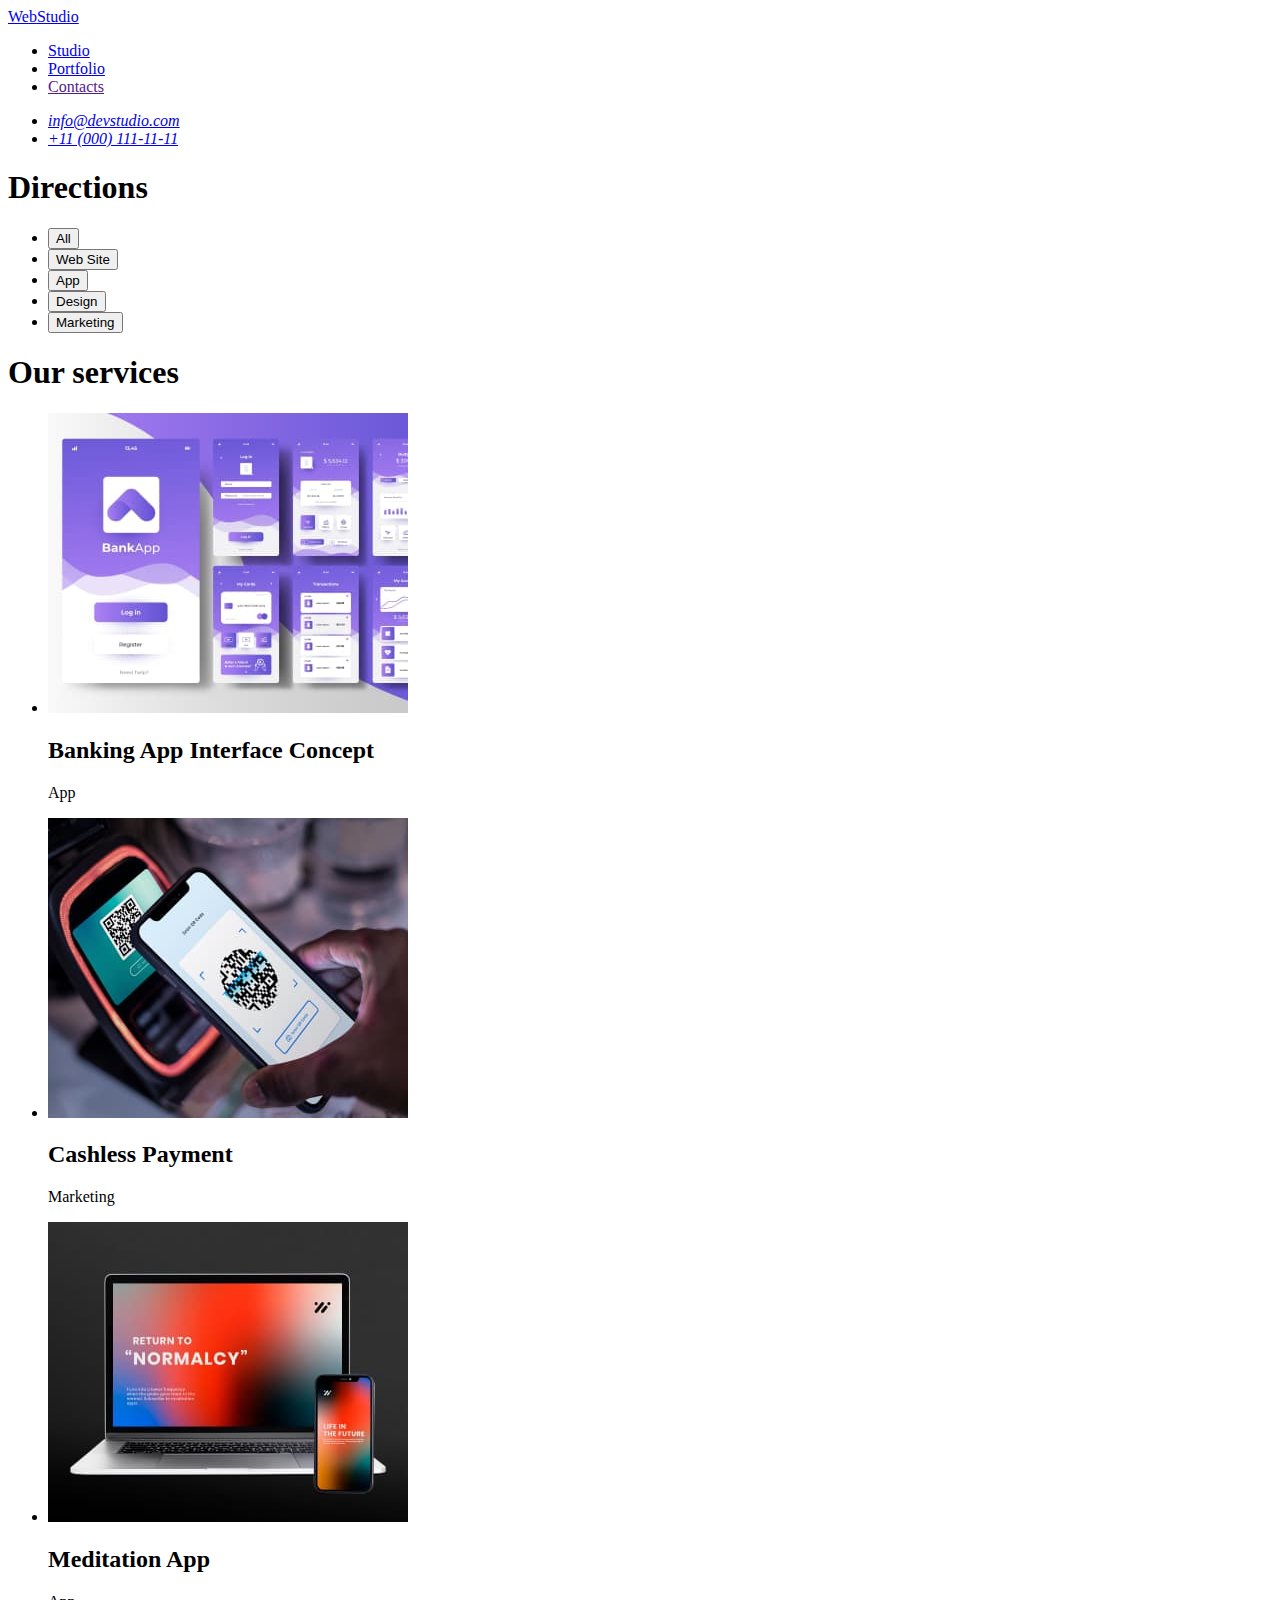
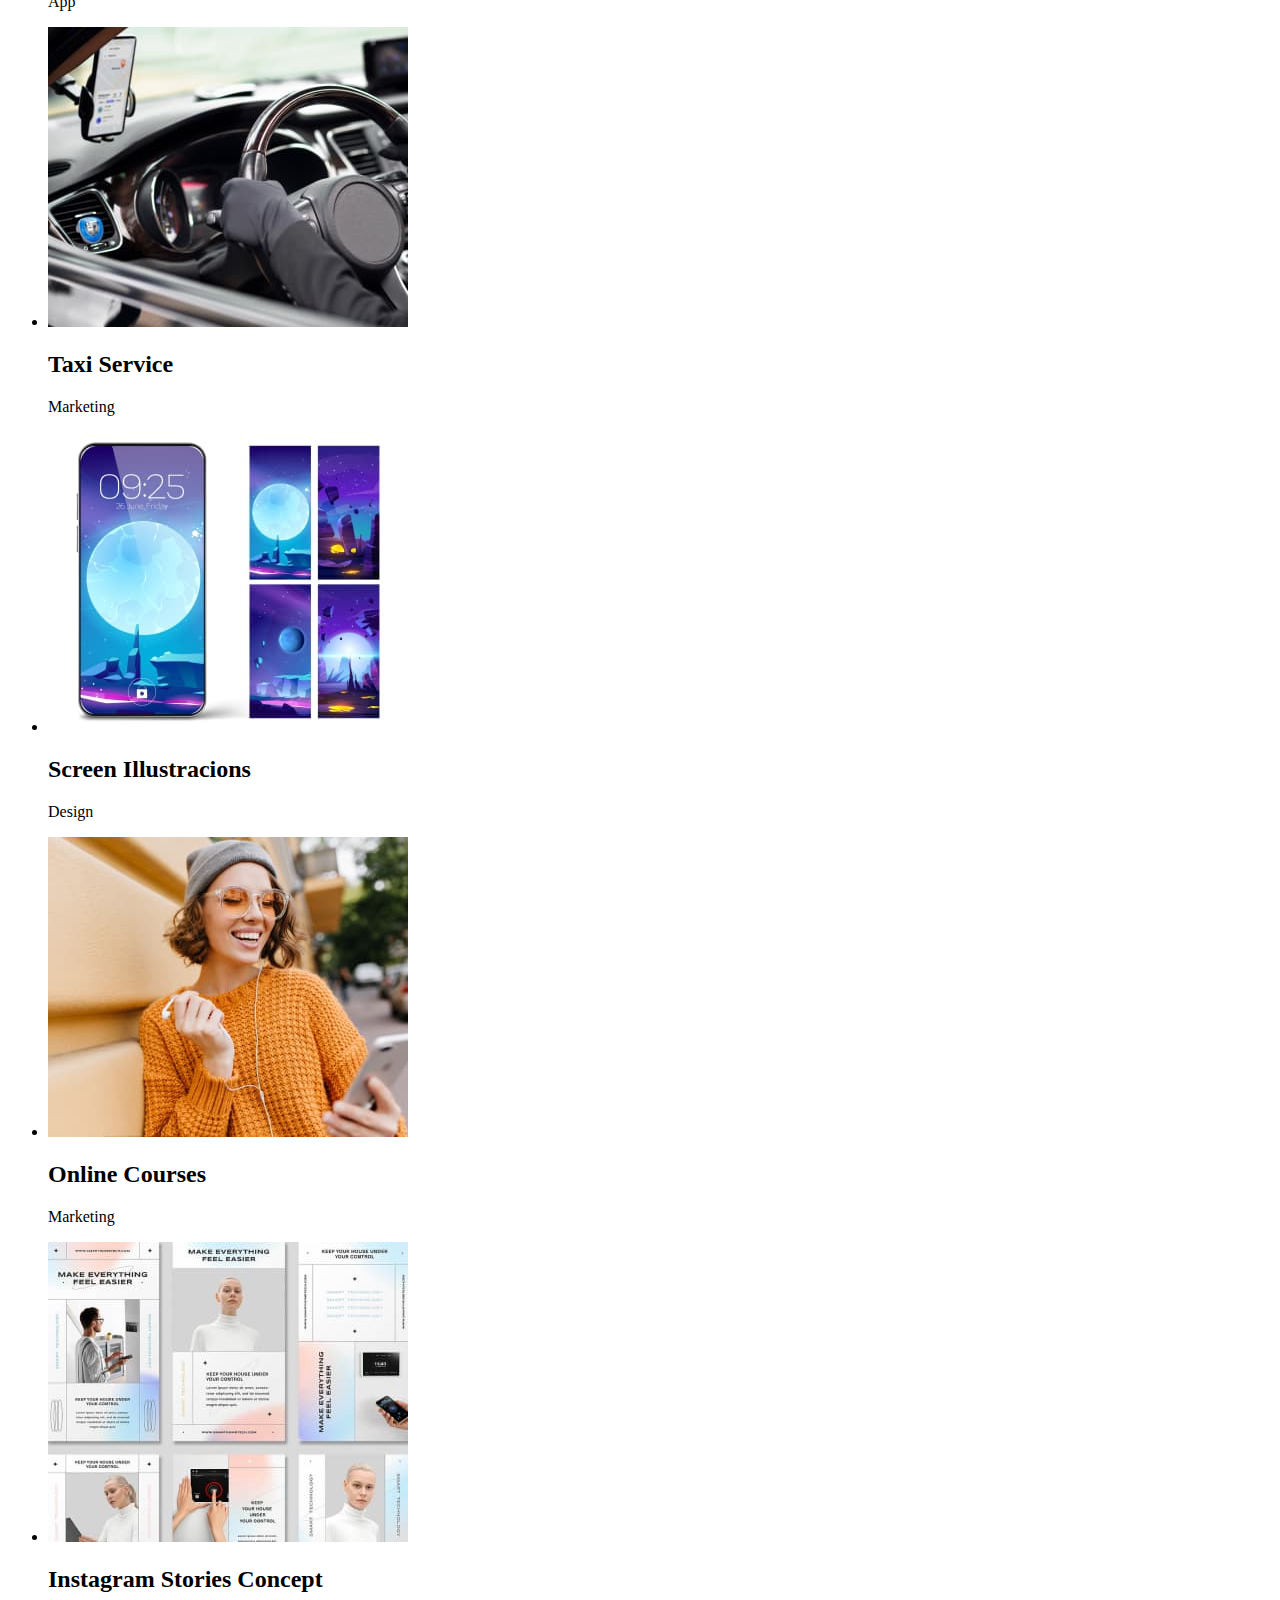
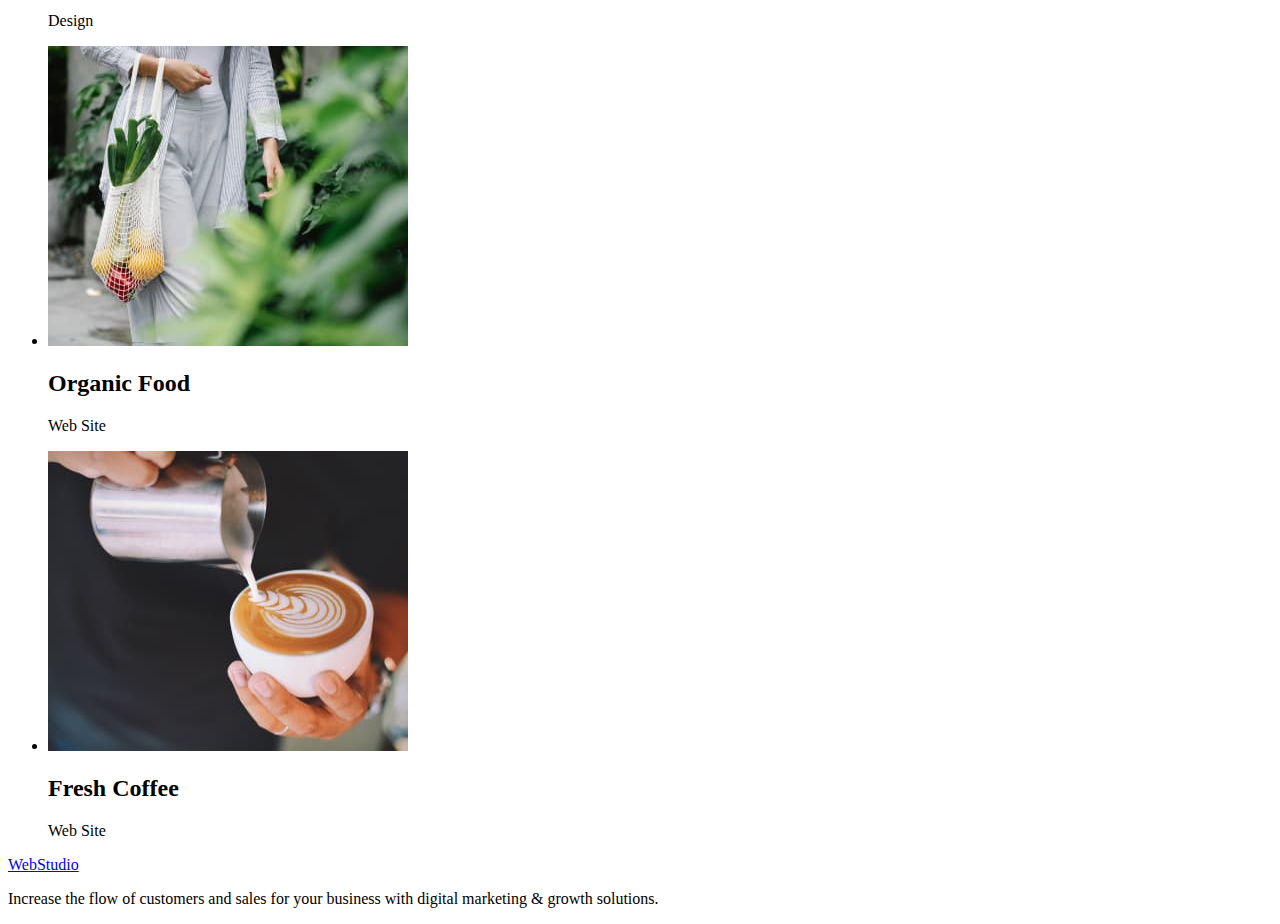
==== portfolio.html @ a250170c "Сreate portfolio.html" ====
<!DOCTYPE html>
<html lang="en">
  <head>
    <meta charset="UTF-8" />
    <meta name="viewport" content="width=device-width, initial-scale=1.0" />
    <title>Document</title>
    <link rel="stylesheet" href="./css/styles.css" />
  </head>
  <body>
    <header>
      <nav>
        <a href="./index.html"><span>Web</span>Studio</a>

        <ul>
          <li><a href="./studio.html">Studio</a></li>
          <li><a href="./portfolio.html">Portfolio</a></li>
          <li><a href="">Contacts</a></li>
        </ul>
      </nav>
      <address>
        <ul>
          <li><a href="mailto:info@devstudio.com">info@devstudio.com</a></li>
          <li><a href="tel:+110001111111">+11 (000) 111-11-11</a></li>
        </ul>
      </address>
    </header>

    <main>
      <section>
        <h1>Directions</h1>
        <ul>
          <li>
            <button type="button">All</button>
          </li>
          <li>
            <button type="button">Web Site</button>
          </li>
          <li>
            <button type="button">App</button>
          </li>
          <li>
            <button type="button">Design</button>
          </li>
          <li>
            <button type="button">Marketing</button>
          </li>
        </ul>
      </section>

      <section>
        <h1>Our services</h1>
        <ul>
          <li>
            <img
              src="./images/baic.jpg"
              alt="Banking App Interface Concept"
              width="360"
              height="300"
            />
            <h2>Banking App Interface Concept</h2>
            <p>App</p>
          </li>
          <li>
            <img
              src="./images/cp.jpg"
              alt="Cashless Payment"
              width="360"
              height="300"
            />
            <h2>Cashless Payment</h2>
            <p>Marketing</p>
          </li>
          <li>
            <img
              src="./images/ma.jpg"
              alt="Meditation App"
              width="360"
              height="300"
            />
            <h2>Meditation App</h2>
            <p>App</p>
          </li>
          <li>
            <img
              src="./images/ts.jpg"
              alt="Taxi Service"
              width="360"
              height="300"
            />
            <h2>Taxi Service</h2>
            <p>Marketing</p>
          </li>
          <li>
            <img
              src="./images/si.jpg"
              alt="Screen Illustracions"
              width="360"
              height="300"
            />
            <h2>Screen Illustracions</h2>
            <p>Design</p>
          </li>
          <li>
            <img
              src="./images/oc.jpg"
              alt="Online Courses"
              width="360"
              height="300"
            />
            <h2>Online Courses</h2>
            <p>Marketing</p>
          </li>
          <li>
            <img
              src="./images/isc.jpg"
              alt="Instagram Stories Concept"
              width="360"
              height="300"
            />
            <h2>Instagram Stories Concept</h2>
            <p>Design</p>
          </li>
          <li>
            <img
              src="./images/of.jpg"
              alt="Organic Food"
              width="360"
              height="300"
            />
            <h2>Organic Food</h2>
            <p>Web Site</p>
          </li>
          <li>
            <img
              src="./images/fc.jpg"
              alt="Fresh Coffee"
              width="360"
              height="300"
            />
            <h2>Fresh Coffee</h2>
            <p>Web Site</p>
          </li>
        </ul>
      </section>
    </main>

    <footer>
      <a href="./index.html"><span>Web</span>Studio</a>
      <p>
        Increase the flow of customers and sales for your business with digital
        marketing & growth solutions.
      </p>
    </footer>
  </body>
</html>
---- css/styles.css ----
body {
}
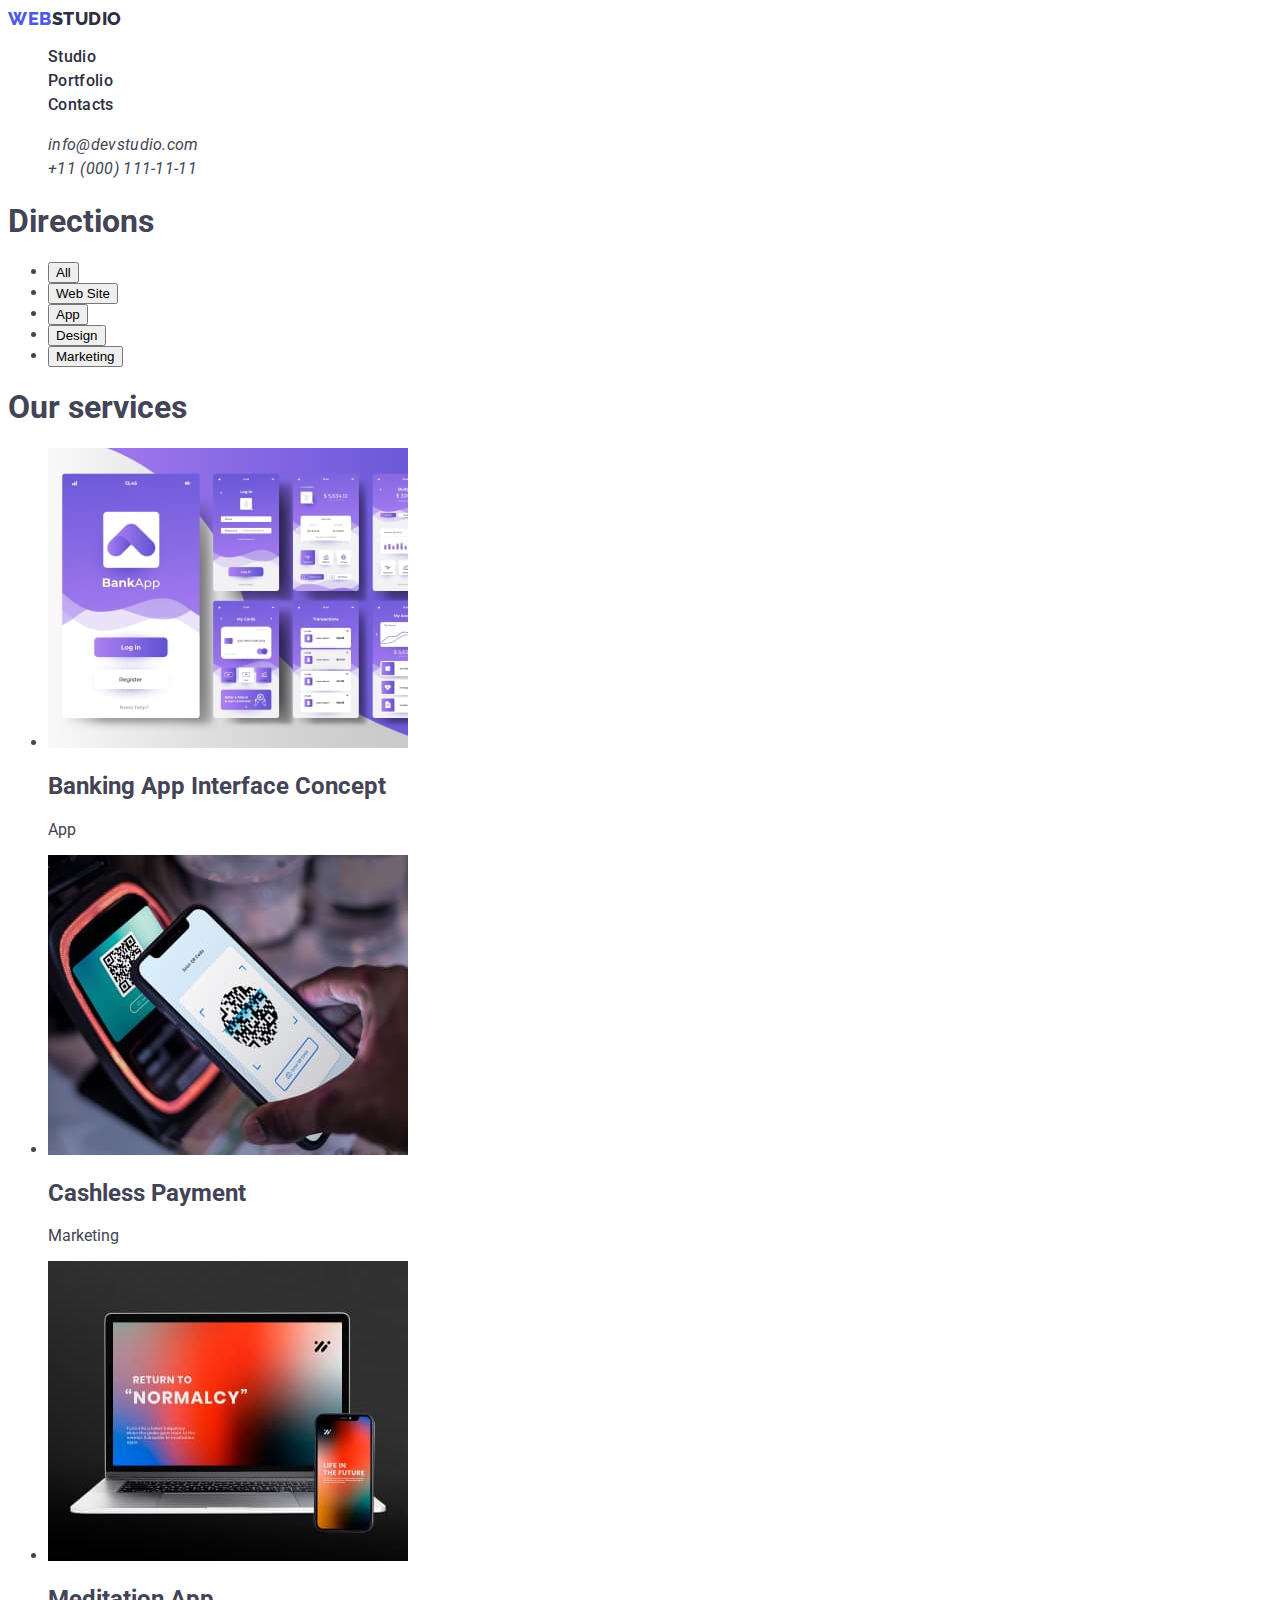
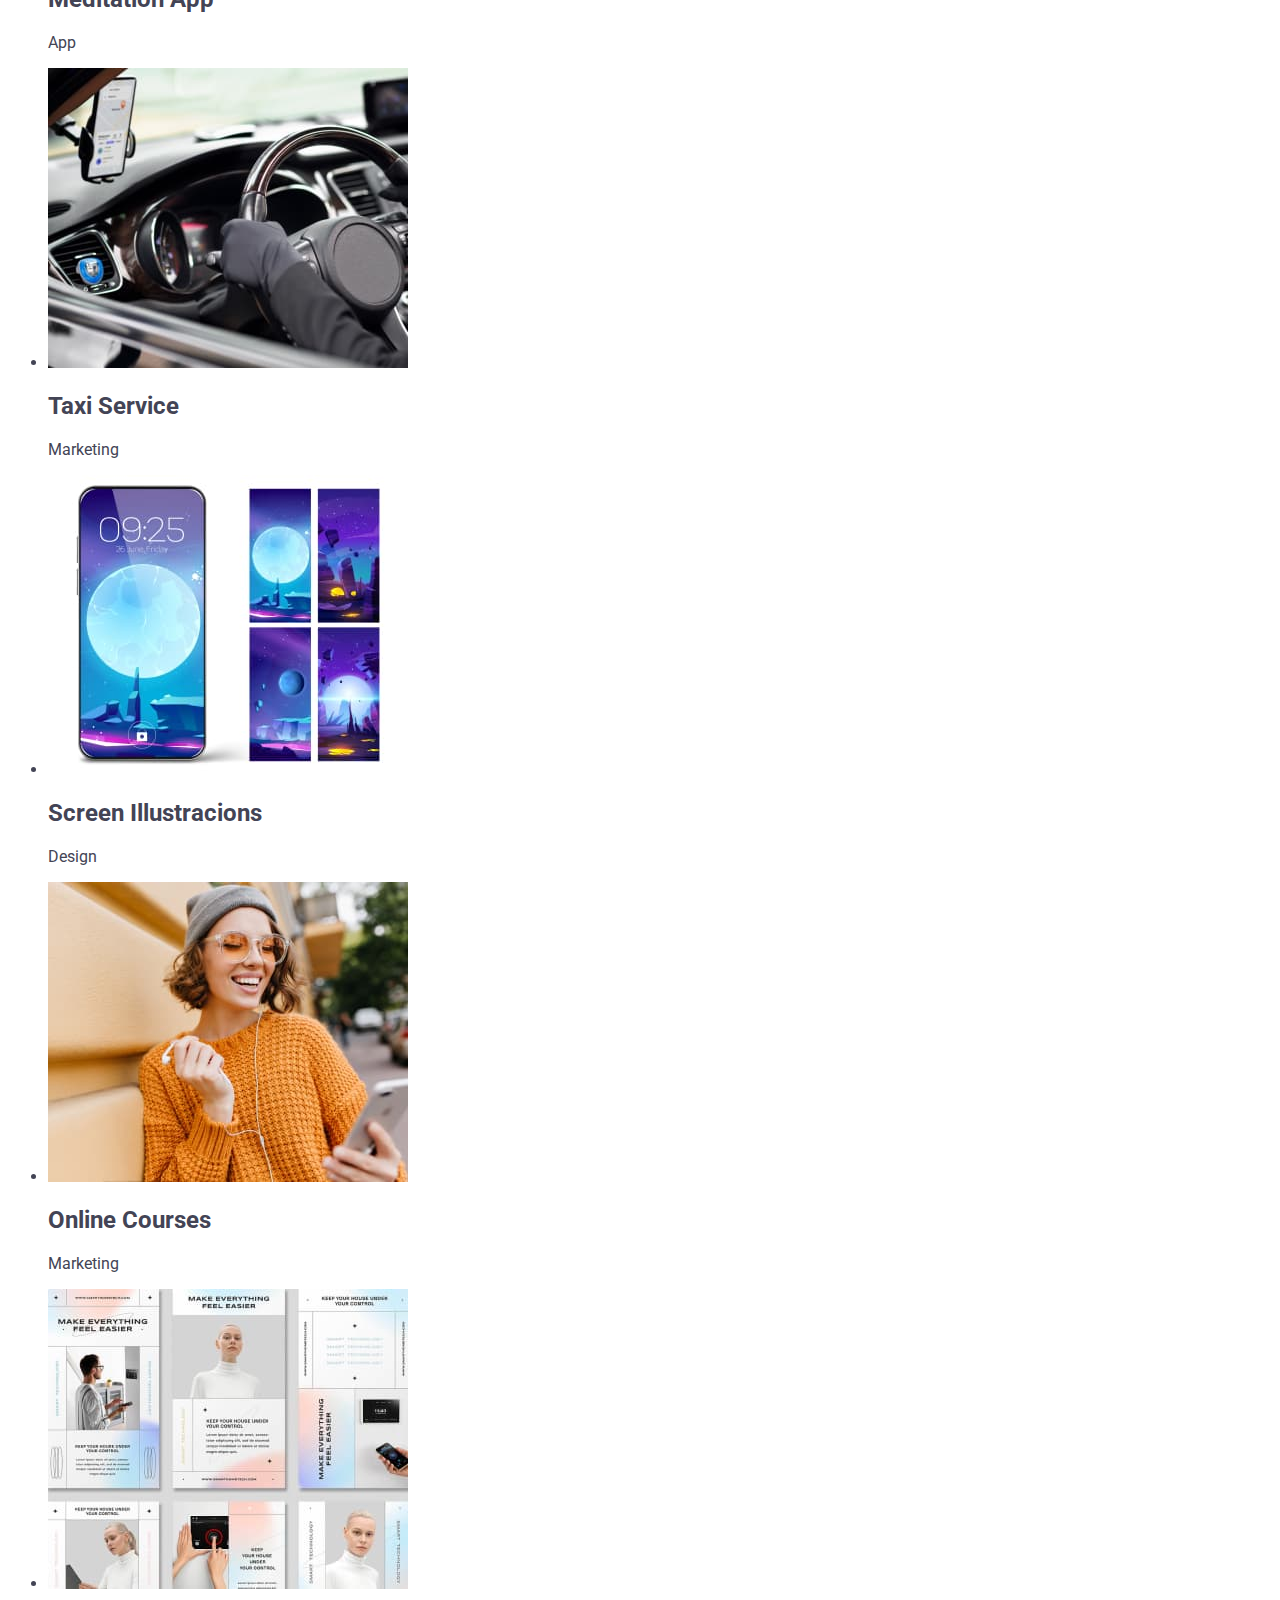
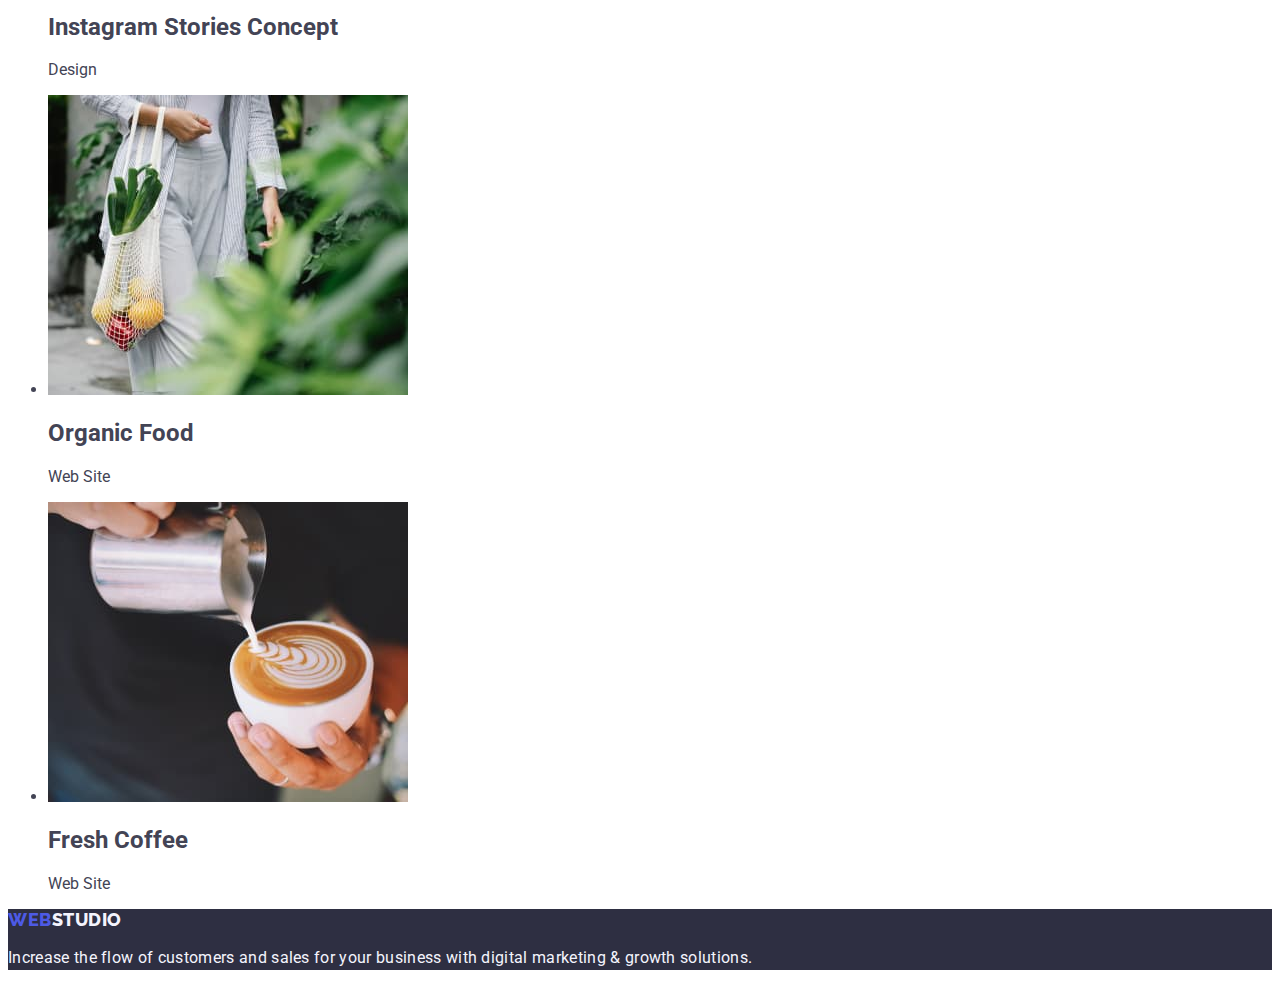
==== commit 7ae00ccd: "Update portfolio.html" ====
--- a/portfolio.html
+++ b/portfolio.html
@@ -4,23 +4,38 @@
     <meta charset="UTF-8" />
     <meta name="viewport" content="width=device-width, initial-scale=1.0" />
     <title>Document</title>
+    <link rel="preconnect" href="https://fonts.googleapis.com" />
+    <link rel="preconnect" href="https://fonts.gstatic.com" crossorigin />
+    <link
+      href="https://fonts.googleapis.com/css2?family=Raleway:wght@800&family=Roboto:wght@400;500;700;900&display=swap"
+      rel="stylesheet"
+    />
     <link rel="stylesheet" href="./css/styles.css" />
   </head>
   <body>
     <header>
       <nav>
-        <a href="./index.html"><span>Web</span>Studio</a>
-
-        <ul>
-          <li><a href="./studio.html">Studio</a></li>
-          <li><a href="./portfolio.html">Portfolio</a></li>
-          <li><a href="">Contacts</a></li>
+        <a href="./index.html" class="logo-first link"
+          >Web<span class="spanh">Studio</span></a
+        >
+        <ul class="nav-site list">
+          <li><a href="./index.html" class="link">Studio</a></li>
+          <li>
+            <a href="./portfolio.html" class="link">Portfolio</a>
+          </li>
+          <li><a href="" class="link">Contacts</a></li>
         </ul>
       </nav>
-      <address>
-        <ul>
-          <li><a href="mailto:info@devstudio.com">info@devstudio.com</a></li>
-          <li><a href="tel:+110001111111">+11 (000) 111-11-11</a></li>
+      <address class="addres">
+        <ul class="list">
+          <li>
+            <a href="mailto:info@devstudio.com" class="link"
+              >info@devstudio.com</a
+            >
+          </li>
+          <li>
+            <a href="tel:+110001111111" class="link">+11 (000) 111-11-11</a>
+          </li>
         </ul>
       </address>
     </header>
@@ -45,9 +60,7 @@
             <button type="button">Marketing</button>
           </li>
         </ul>
-      </section>
 
-      <section>
         <h1>Our services</h1>
         <ul>
           <li>
@@ -144,9 +157,11 @@
       </section>
     </main>
 
-    <footer>
-      <a href="./index.html"><span>Web</span>Studio</a>
-      <p>
+    <footer class="footer-list">
+      <a href="./index.html" class="logo-second link"
+        >Web<span class="spanf">Studio</span></a
+      >
+      <p class="paragraph">
         Increase the flow of customers and sales for your business with digital
         marketing & growth solutions.
       </p>
--- a/css/styles.css
+++ b/css/styles.css
@@ -1,2 +1,166 @@
+:root {
+  --primary-text-color: #2e2f42;
+}
+
 body {
+  color: #434455;
+  background-color: #ffffff;
+  font-family: 'Roboto', sans-serif;
 }
+
+.list {
+  list-style: none;
+}
+.link {
+  text-decoration: none;
+}
+
+/* Header */
+
+.logo-first {
+  color: #4d5ae5;
+  font-family: 'Raleway', sans-serif;
+  font-weight: 800;
+  font-size: 18px;
+  line-height: 1.17;
+  letter-spacing: 0.03em;
+  text-transform: uppercase;
+}
+.logo-first .spanh {
+  color: #2e2f42;
+}
+
+/* Nav */
+
+.nav-site .link {
+  color: #2e2f42;
+  font-weight: 500;
+  font-size: 16px;
+  line-height: 1.5;
+  letter-spacing: 0.02em;
+}
+.nav-site .link:hover,
+.nav-site .link:focus {
+  color: #404bbf;
+}
+
+/* Address */
+
+.addres .link {
+  color: #434455;
+  font-size: 16px;
+  line-height: 1.5;
+  letter-spacing: 0.02em;
+}
+.addres address {
+  font-style: normal;
+}
+.addres .link:hover,
+.addres .link:focus {
+  color: #404bbf;
+}
+
+/* Hero */
+
+.hero {
+  background-color: #2e2f42;
+}
+.hero-title {
+  color: #ffffff;
+  font-size: 56px;
+  line-height: 1.07;
+  text-align: center;
+  letter-spacing: 0.02em;
+}
+.button {
+  color: #ffffff;
+  background-color: #4d5ae5;
+  font-family: 'Roboto', sans-serif;
+  font-weight: 500;
+  font-size: 16px;
+  line-height: 1.5;
+  letter-spacing: 0.04em;
+  cursor: pointer;
+}
+.button:hover,
+.button:focus {
+  background-color: #404bbf;
+}
+
+/* Section-first */
+
+.information .title {
+  color: var(--primary-text-color);
+  font-weight: 500;
+  font-size: 20px;
+  line-height: 1.2;
+  letter-spacing: 0.02em;
+}
+.information .text {
+  font-size: 16px;
+  line-height: 1.5;
+  letter-spacing: 0.02em;
+}
+
+/* Section-second */
+
+.work-title {
+  color: var(--primary-text-color);
+  font-size: 36px;
+  line-height: 1.11;
+  text-align: center;
+  letter-spacing: 0.02em;
+  text-transform: capitalize;
+}
+
+/* Section-third */
+
+.team {
+  background-color: #f4f4fd;
+}
+.team .team-title {
+  font-size: 36px;
+  line-height: 1.11;
+  text-align: center;
+  letter-spacing: 0.02em;
+  text-transform: capitalize;
+  color: var(--primary-text-color);
+}
+.ourteam-icon {
+  background-color: #ffffff;
+}
+.ourteam-icon .title {
+  font-weight: 500;
+  font-size: 20px;
+  line-height: 1.2;
+  letter-spacing: 0.02em;
+  color: var(--primary-text-color);
+}
+.ourteam-icon .text {
+  font-size: 16px;
+  line-height: 1.5;
+  letter-spacing: 0.02em;
+}
+/* Footer */
+
+.footer-list {
+  background-color: #2e2f42;
+}
+
+.logo-second {
+  color: #4d5ae5;
+  font-family: 'Raleway', sans-serif;
+  font-weight: 800;
+  font-size: 18px;
+  line-height: 1.17;
+  letter-spacing: 0.03em;
+  text-transform: uppercase;
+}
+.logo-second .spanf {
+  color: #f4f4fd;
+}
+.paragraph {
+  color: #f4f4fd;
+  line-height: 1.5;
+  letter-spacing: 0.02em;
+}
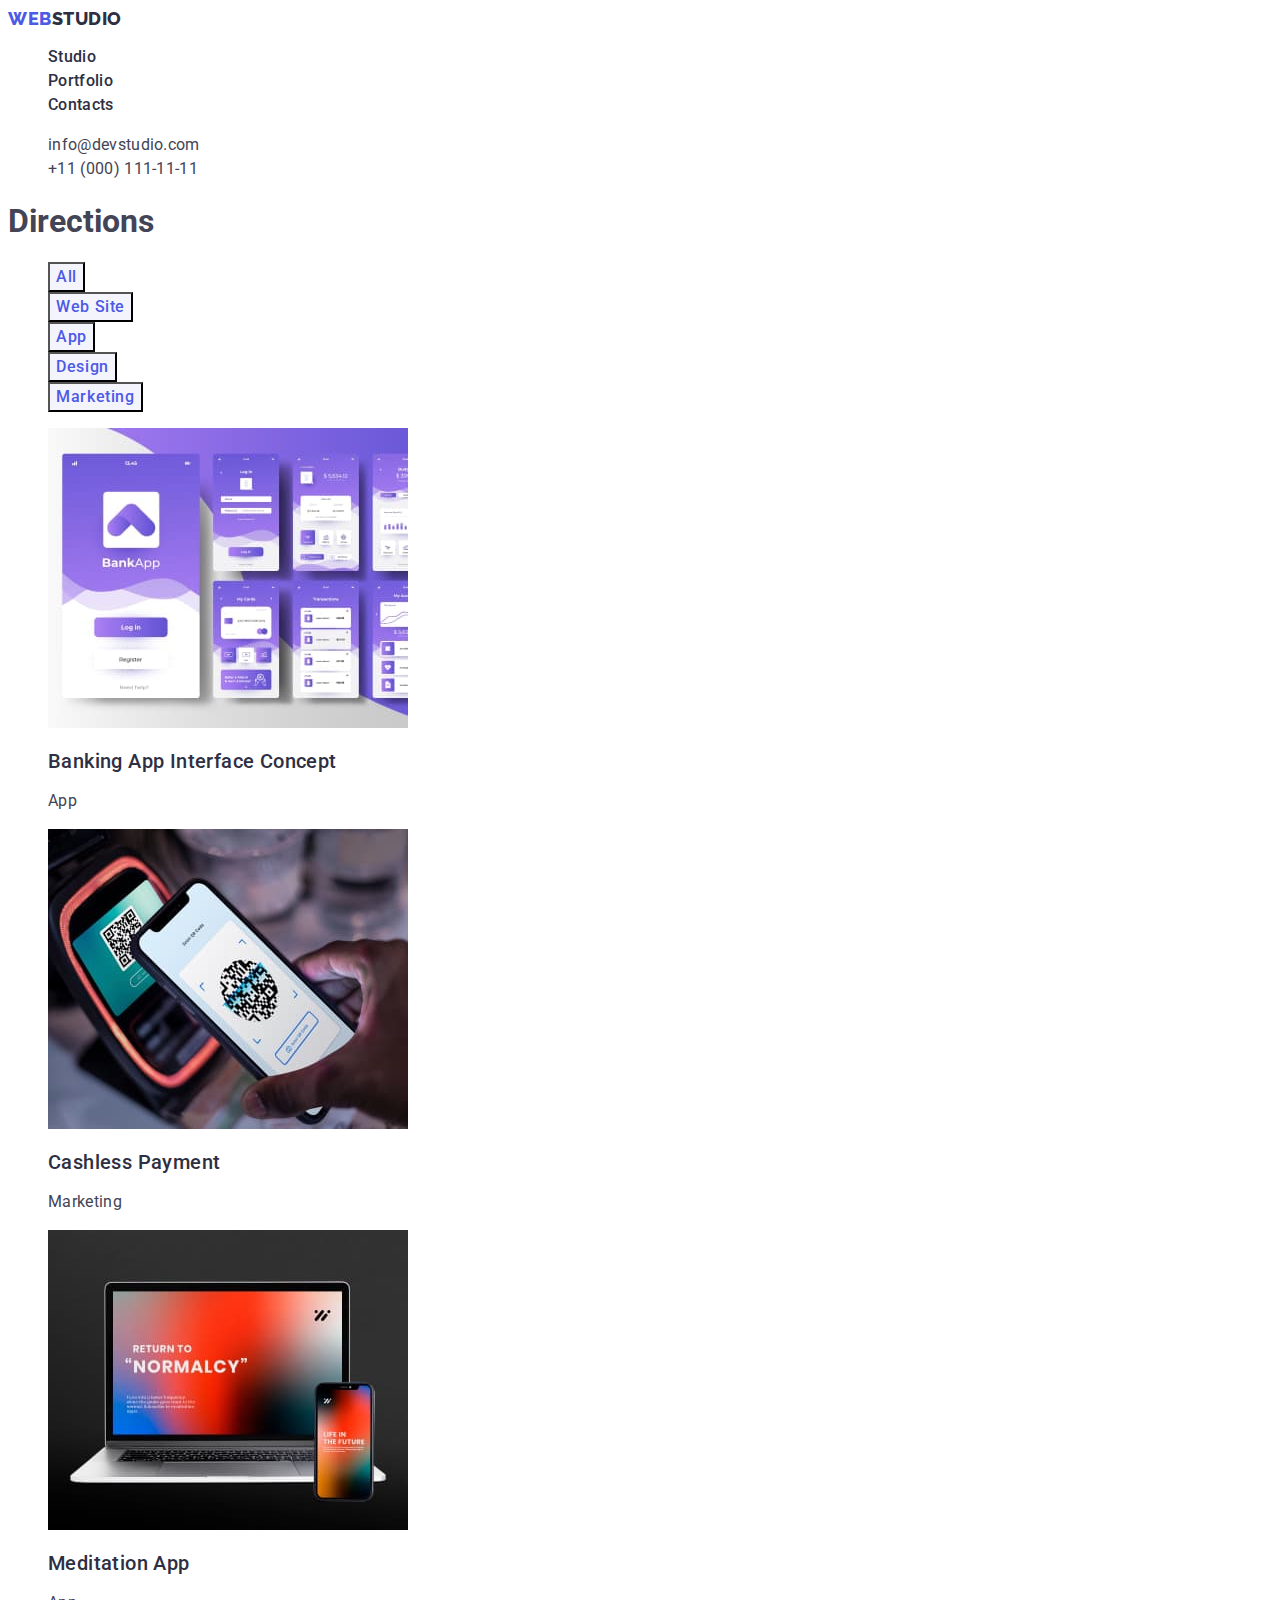
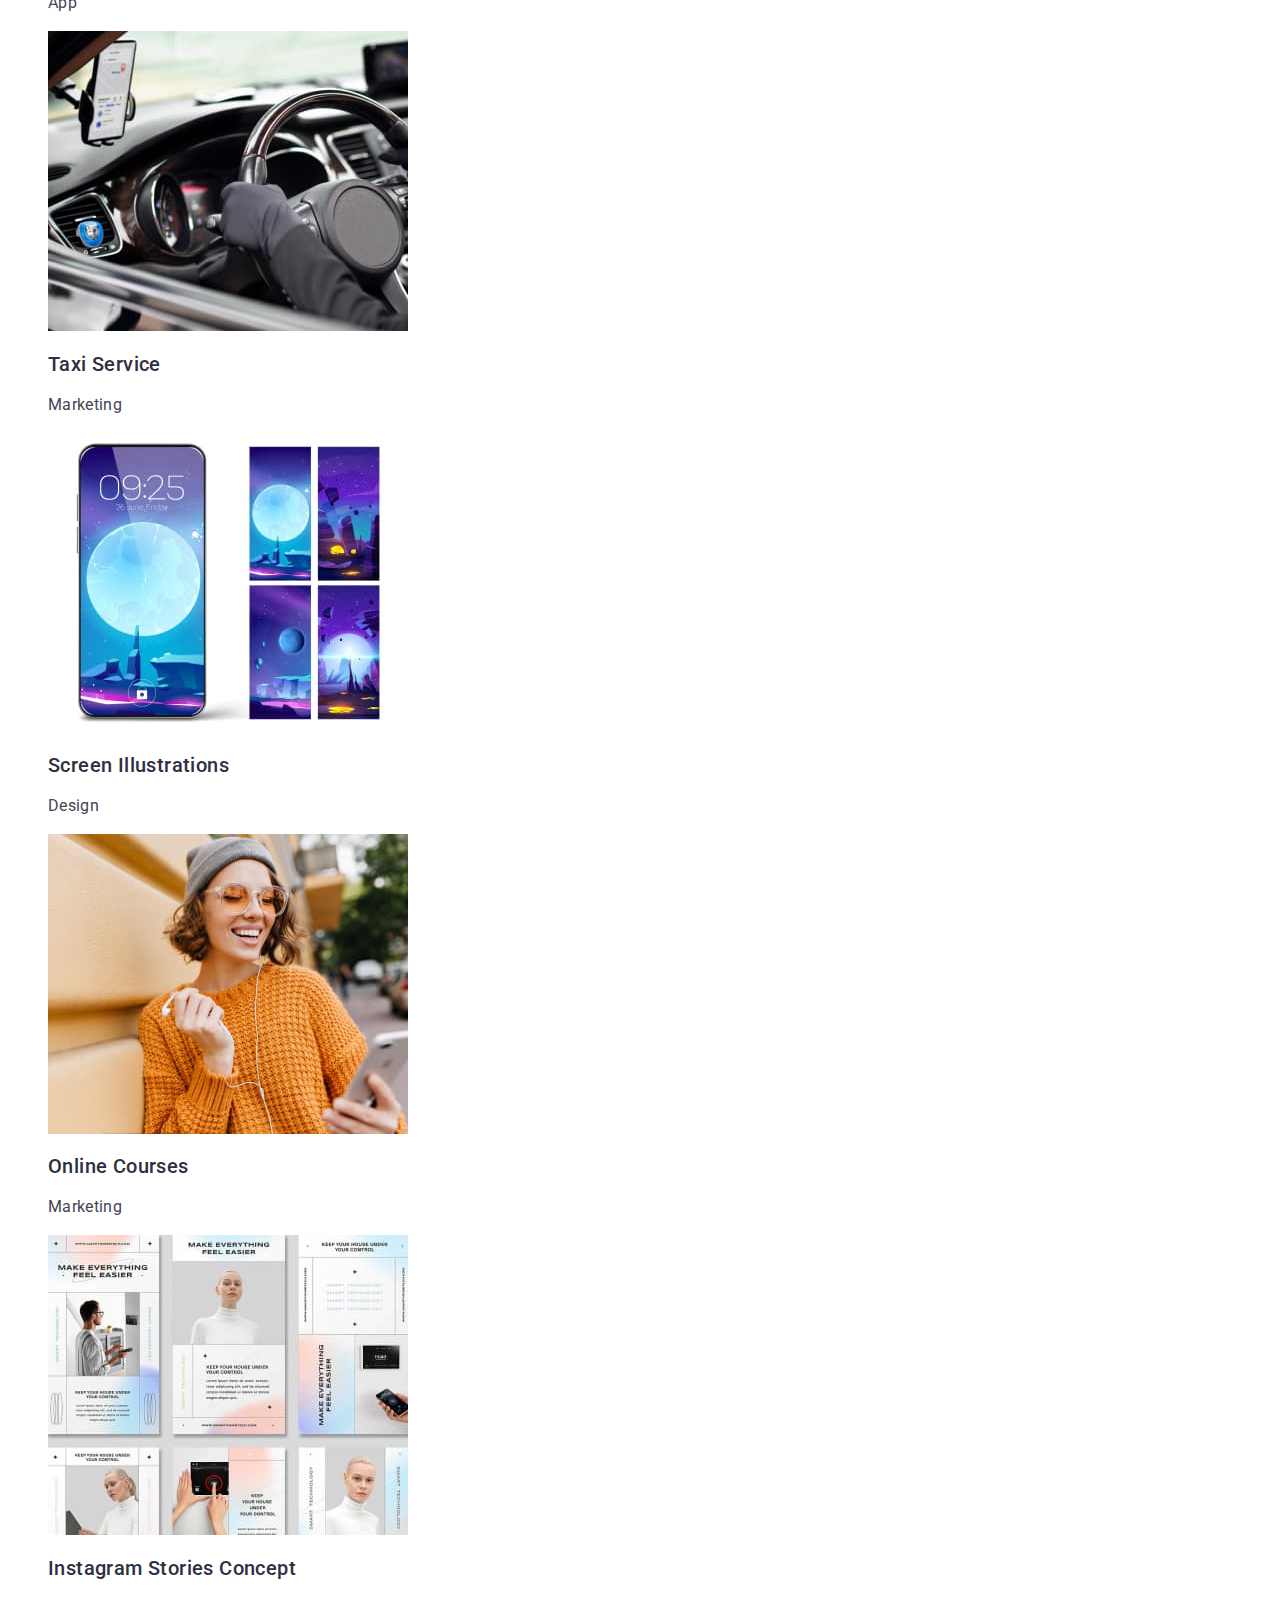
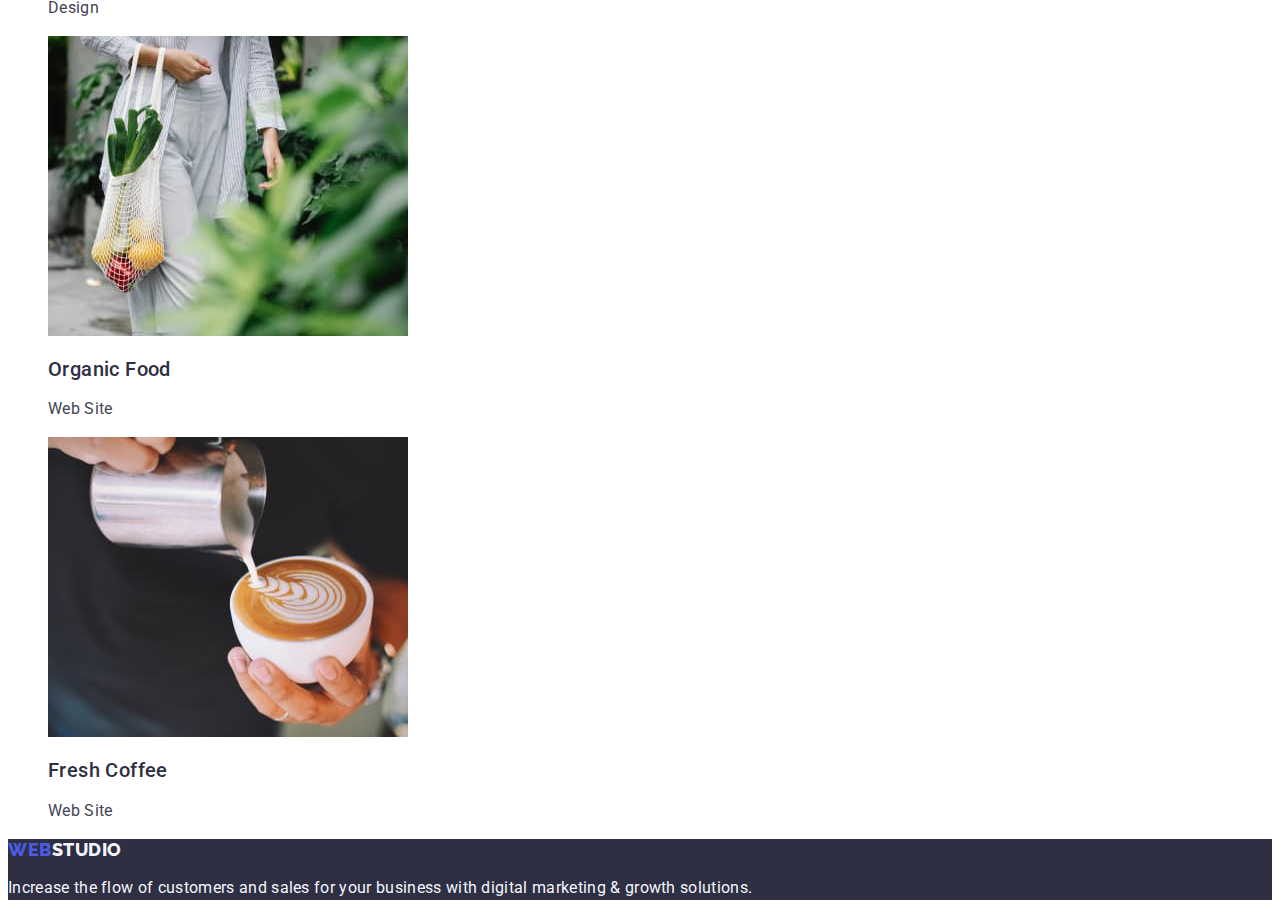
==== commit cea42f94: "update text and h2" ====
--- a/portfolio.html
+++ b/portfolio.html
@@ -43,115 +43,131 @@
     <main>
       <section>
         <h1>Directions</h1>
-        <ul>
+        <ul class="list">
           <li>
-            <button type="button">All</button>
+            <button type="button" class="button-portfolio">All</button>
           </li>
           <li>
-            <button type="button">Web Site</button>
+            <button type="button" class="button-portfolio">Web Site</button>
           </li>
           <li>
-            <button type="button">App</button>
+            <button type="button" class="button-portfolio">App</button>
           </li>
           <li>
-            <button type="button">Design</button>
+            <button type="button" class="button-portfolio">Design</button>
           </li>
           <li>
-            <button type="button">Marketing</button>
+            <button type="button" class="button-portfolio">Marketing</button>
           </li>
         </ul>
-
-        <h1>Our services</h1>
-        <ul>
+        <ul class="directions list">
           <li>
-            <img
-              src="./images/baic.jpg"
-              alt="Banking App Interface Concept"
-              width="360"
-              height="300"
-            />
-            <h2>Banking App Interface Concept</h2>
-            <p>App</p>
+            <a href="" class="link">
+              <img
+                src="./images/baic.jpg"
+                alt="Banking App Interface Concept"
+                width="360"
+                height="300"
+              />
+              <h2 class="title">Banking App Interface Concept</h2>
+              <p class="text">App</p>
+            </a>
           </li>
           <li>
-            <img
-              src="./images/cp.jpg"
-              alt="Cashless Payment"
-              width="360"
-              height="300"
-            />
-            <h2>Cashless Payment</h2>
-            <p>Marketing</p>
+            <a href="" class="link">
+              <img
+                src="./images/cp.jpg"
+                alt="Cashless Payment"
+                width="360"
+                height="300"
+              />
+              <h2 class="title">Cashless Payment</h2>
+              <p class="text">Marketing</p>
+            </a>
           </li>
           <li>
-            <img
-              src="./images/ma.jpg"
-              alt="Meditation App"
-              width="360"
-              height="300"
-            />
-            <h2>Meditation App</h2>
-            <p>App</p>
+            <a href="" class="link">
+              <img
+                src="./images/ma.jpg"
+                alt="Meditation App"
+                width="360"
+                height="300"
+              />
+              <h2 class="title">Meditation App</h2>
+              <p class="text">App</p>
+            </a>
           </li>
           <li>
-            <img
-              src="./images/ts.jpg"
-              alt="Taxi Service"
-              width="360"
-              height="300"
-            />
-            <h2>Taxi Service</h2>
-            <p>Marketing</p>
+            <a href="" class="link">
+              <img
+                src="./images/ts.jpg"
+                alt="Taxi Service"
+                width="360"
+                height="300"
+              />
+              <h2 class="title">Taxi Service</h2>
+              <p class="text">Marketing</p>
+            </a>
           </li>
           <li>
-            <img
-              src="./images/si.jpg"
-              alt="Screen Illustracions"
-              width="360"
-              height="300"
-            />
-            <h2>Screen Illustracions</h2>
-            <p>Design</p>
+            <a href="" class="link">
+              <img
+                src="./images/si.jpg"
+                alt="Screen Illustracions"
+                width="360"
+                height="300"
+              />
+              <h2 class="title">Screen Illustrations</h2>
+              <p class="text">Design</p>
+            </a>
           </li>
           <li>
-            <img
-              src="./images/oc.jpg"
-              alt="Online Courses"
-              width="360"
-              height="300"
-            />
-            <h2>Online Courses</h2>
-            <p>Marketing</p>
+            <a href="" class="link">
+              <img
+                src="./images/oc.jpg"
+                alt="Online Courses"
+                width="360"
+                height="300"
+              />
+              <h2 class="title">Online Courses</h2>
+              <p class="text">Marketing</p>
+            </a>
           </li>
           <li>
-            <img
-              src="./images/isc.jpg"
-              alt="Instagram Stories Concept"
-              width="360"
-              height="300"
-            />
-            <h2>Instagram Stories Concept</h2>
-            <p>Design</p>
+            <a href="" class="link">
+              <img
+                src="./images/isc.jpg"
+                alt="Instagram Stories Concept"
+                width="360"
+                height="300"
+              />
+              <h2 class="title">Instagram Stories Concept</h2>
+              <p class="text">Design</p>
+            </a>
           </li>
           <li>
-            <img
-              src="./images/of.jpg"
-              alt="Organic Food"
-              width="360"
-              height="300"
-            />
-            <h2>Organic Food</h2>
-            <p>Web Site</p>
+            <a href="" class="link">
+              <img
+                src="./images/of.jpg"
+                alt="Organic Food"
+                width="360"
+                height="300"
+              />
+              <h2 class="title">Organic Food</h2>
+              <p class="text">Web Site</p>
+            </a>
           </li>
           <li>
-            <img
-              src="./images/fc.jpg"
-              alt="Fresh Coffee"
-              width="360"
-              height="300"
-            />
-            <h2>Fresh Coffee</h2>
-            <p>Web Site</p>
+            <a href="" class="link">
+              <img
+                src="./images/fc.jpg"
+                alt="Fresh Coffee"
+                width="360"
+                height="300"
+              />
+              <h2 class="title">Fresh Coffee</h2>
+              <p class="text">Web Site</p>
+            </a>
           </li>
         </ul>
       </section>
--- a/css/styles.css
+++ b/css/styles.css
@@ -26,7 +26,7 @@
   letter-spacing: 0.03em;
   text-transform: uppercase;
 }
-.logo-first .spanh {
+.spanh {
   color: #2e2f42;
 }
 
@@ -52,7 +52,7 @@
   line-height: 1.5;
   letter-spacing: 0.02em;
 }
-.addres address {
+.addres {
   font-style: normal;
 }
 .addres .link:hover,
@@ -156,7 +156,7 @@
   letter-spacing: 0.03em;
   text-transform: uppercase;
 }
-.logo-second .spanf {
+.spanf {
   color: #f4f4fd;
 }
 .paragraph {
@@ -164,3 +164,36 @@
   line-height: 1.5;
   letter-spacing: 0.02em;
 }
+
+/* Portfolio */
+
+.button-portfolio {
+  color: #4d5ae5;
+  background-color: #f4f4fd;
+  font-family: 'Roboto', sans-serif;
+  font-weight: 500;
+  font-size: 16px;
+  line-height: 1.5;
+  letter-spacing: 0.04em;
+  cursor: pointer;
+}
+
+.button-portfolio:hover,
+.button-portfolio:focus {
+  color: #ffffff;
+  background-color: #404bbf;
+}
+
+.directions .title {
+  color: var(--primary-text-color);
+  font-weight: 500;
+  font-size: 20px;
+  line-height: 1.2;
+  letter-spacing: 0.02em;
+}
+.directions .text {
+  font-size: 16px;
+  line-height: 1.5;
+  letter-spacing: 0.02em;
+  color: #434455;
+}
